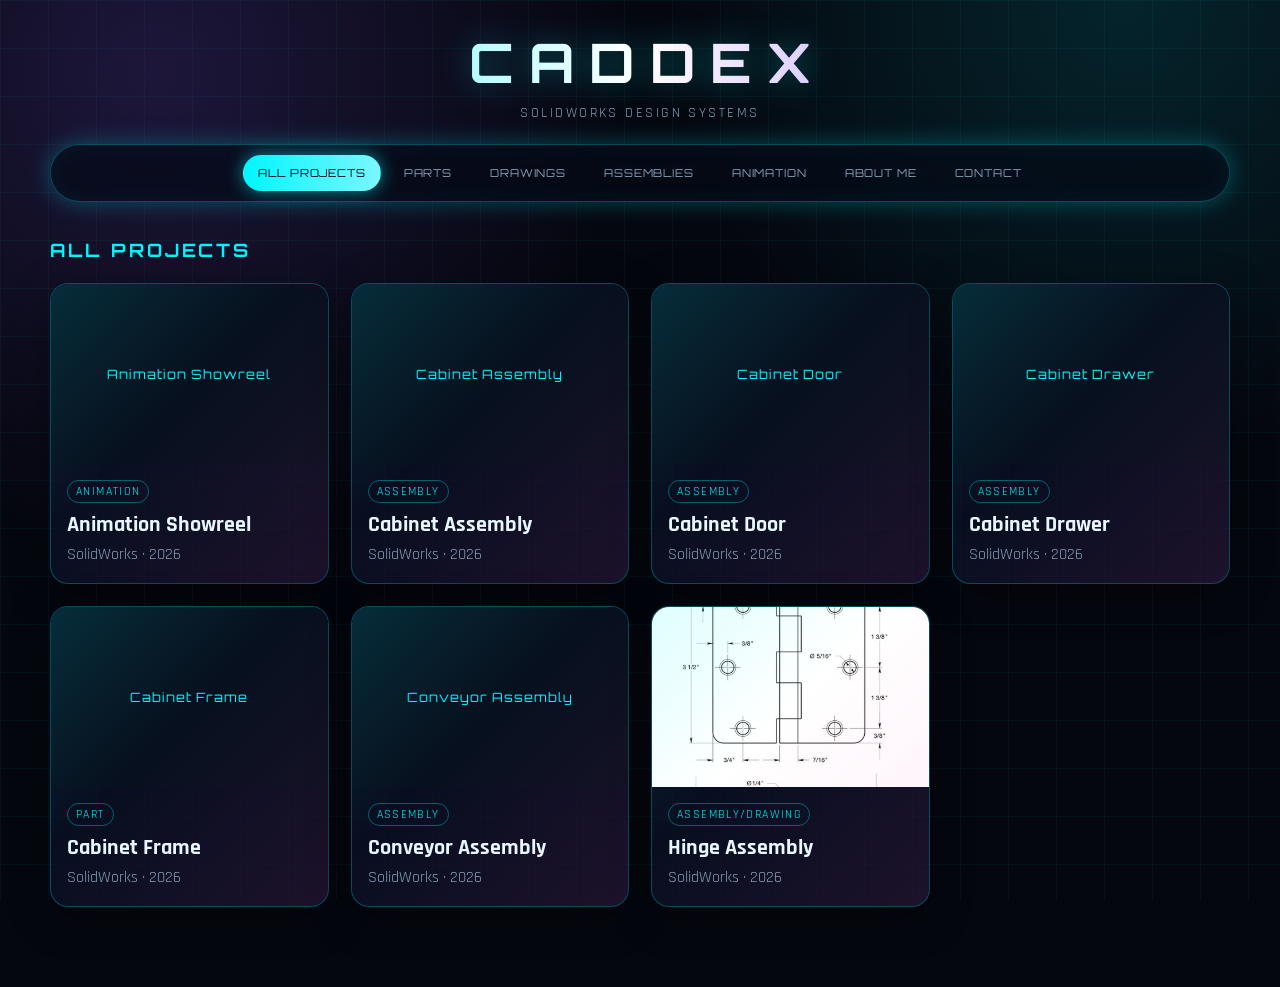
==== index.html @ 5eaff2c0 "Publish CADDex without the old profile photo." ====
<!DOCTYPE html>
<html lang="en">
<head>
    <meta charset="UTF-8">
    <meta name="viewport" content="width=device-width, initial-scale=1">
    <title>CADDex</title>
    <link rel="stylesheet" href="static/style.css?v=6">
</head>
<body data-page="home">
    <div class="site-wrap">
        <header class="brand">
            <h1>CADDEX</h1>
            <p>SolidWorks design systems</p>
        </header>

        <nav class="tabs" id="site-nav"></nav>

        <section id="projects-panel">
            <h2 class="panel-title" id="panel-title">All Projects</h2>
            <div class="content" id="project-grid"></div>
            <section class="showreel-section" id="showreel" hidden></section>
        </section>

        <section id="about-panel" hidden>
            <h2 class="panel-title">About Me</h2>
            <div class="about-grid no-photo">
                <div class="photo-frame" hidden>
                    <img id="about-photo" alt="Profile photo">
                </div>
                <div class="about-copy">
                    <h2 id="about-name"></h2>
                    <p class="role" id="about-role"></p>
                    <p id="about-text"></p>
                </div>
            </div>
        </section>

        <section id="contact-panel" hidden>
            <h2 class="panel-title">Contact</h2>
            <div class="contact-list" id="contact-list"></div>
        </section>
    </div>

    <script src="static/projects-data.js"></script>
    <script src="static/portfolio.js"></script>
</body>
</html>
---- static/style.css ----
@import url('https://fonts.googleapis.com/css2?family=Orbitron:wght@500;700;800&family=Rajdhani:wght@400;500;600;700&display=swap');

:root {
    --bg: #05070f;
    --bg-2: #0b1224;
    --panel: rgba(10, 18, 40, 0.72);
    --line: rgba(0, 240, 255, 0.28);
    --cyan: #00f6ff;
    --violet: #8b5cff;
    --magenta: #ff3cac;
    --text: #e8f6ff;
    --muted: #8aa0b8;
    --glow: 0 0 24px rgba(0, 246, 255, 0.28);
}

* { box-sizing: border-box; }

html, body {
    margin: 0;
    min-height: 100%;
    color: var(--text);
    font-family: 'Rajdhani', sans-serif;
    background: var(--bg);
}

body {
    background-image:
        radial-gradient(circle at 12% 8%, rgba(139, 92, 255, 0.18), transparent 34%),
        radial-gradient(circle at 88% 0%, rgba(0, 246, 255, 0.12), transparent 32%),
        linear-gradient(rgba(0, 246, 255, 0.045) 1px, transparent 1px),
        linear-gradient(90deg, rgba(0, 246, 255, 0.045) 1px, transparent 1px);
    background-size: auto, auto, 48px 48px, 48px 48px;
    background-attachment: fixed;
}

.site-wrap {
    width: min(1180px, calc(100% - 32px));
    margin: 0 auto;
    padding: 28px 0 80px;
}

.brand {
    text-align: center;
    margin-bottom: 22px;
}

.brand h1 {
    font-family: 'Orbitron', sans-serif;
    font-size: clamp(2rem, 5vw, 3.4rem);
    letter-spacing: 0.28em;
    margin: 0;
    text-indent: 0.28em;
    background: linear-gradient(90deg, var(--cyan), #ffffff, var(--violet));
    -webkit-background-clip: text;
    background-clip: text;
    color: transparent;
    text-shadow: none;
    filter: drop-shadow(0 0 16px rgba(0, 246, 255, 0.35));
}

.brand p {
    margin: 8px 0 0;
    color: var(--muted);
    letter-spacing: 0.18em;
    text-transform: uppercase;
    font-size: 0.85rem;
}

.tabs {
    display: flex;
    flex-wrap: wrap;
    justify-content: center;
    gap: 8px;
    padding: 10px;
    border: 1px solid var(--line);
    border-radius: 999px;
    background: rgba(5, 10, 24, 0.7);
    backdrop-filter: blur(16px);
    box-shadow: var(--glow), inset 0 0 24px rgba(0, 246, 255, 0.05);
    margin: 0 auto 36px;
}

.tab {
    font-family: 'Orbitron', sans-serif;
    font-size: 0.68rem;
    letter-spacing: 0.08em;
    text-transform: uppercase;
    text-decoration: none;
    color: var(--muted);
    padding: 10px 14px;
    border-radius: 999px;
    border: 1px solid transparent;
    transition: 0.2s ease;
}

.tab:hover {
    color: var(--cyan);
    border-color: rgba(0, 246, 255, 0.4);
}

.tab.active {
    color: #041018;
    background: linear-gradient(90deg, var(--cyan), #7af7ff);
    box-shadow: 0 0 18px rgba(0, 246, 255, 0.55);
}

.panel-title {
    font-family: 'Orbitron', sans-serif;
    font-size: 1.15rem;
    letter-spacing: 0.16em;
    text-transform: uppercase;
    margin: 0 0 22px;
    color: var(--cyan);
}

.content {
    display: grid;
    grid-template-columns: repeat(auto-fill, minmax(260px, 1fr));
    gap: 22px;
}

.card {
    position: relative;
    border-radius: 18px;
    overflow: hidden;
    background: var(--panel);
    border: 1px solid var(--line);
    box-shadow: 0 10px 40px rgba(0, 0, 0, 0.35);
    transition: transform 0.25s ease, box-shadow 0.25s ease, border-color 0.25s ease;
}

.card::before {
    content: "";
    position: absolute;
    inset: 0;
    pointer-events: none;
    background: linear-gradient(135deg, rgba(0, 246, 255, 0.18), transparent 42%, rgba(255, 60, 172, 0.12));
    opacity: 0.7;
}

.card:hover {
    transform: translateY(-6px);
    border-color: var(--cyan);
    box-shadow: 0 16px 40px rgba(0, 246, 255, 0.16);
}

.card-link {
    display: block;
    color: inherit;
    text-decoration: none;
}

.card img,
.cover-thumb,
.cover-placeholder {
    width: 100%;
    height: 180px;
    object-fit: cover;
    display: block;
    background: #07101e;
}

.cover-thumb { position: relative; }

.cover-thumb img {
    width: 100%;
    height: 180px;
    object-fit: cover;
}

.play-badge {
    position: absolute;
    left: 50%;
    top: 50%;
    transform: translate(-50%, -50%);
    width: 46px;
    height: 46px;
    border-radius: 50%;
    display: flex;
    align-items: center;
    justify-content: center;
    background: rgba(4, 16, 24, 0.8);
    color: var(--cyan);
    border: 1px solid var(--cyan);
    box-shadow: var(--glow);
}

.cover-placeholder {
    display: flex;
    align-items: center;
    justify-content: center;
    text-align: center;
    padding: 16px;
    font-family: 'Orbitron', sans-serif;
    font-size: 0.8rem;
    letter-spacing: 0.08em;
    color: var(--cyan);
}

.card-body { padding: 16px 16px 18px; position: relative; }

.chip {
    display: inline-block;
    margin: 0 0 8px;
    padding: 3px 8px;
    font-size: 0.72rem;
    letter-spacing: 0.12em;
    text-transform: uppercase;
    color: var(--cyan);
    border: 1px solid rgba(0, 246, 255, 0.35);
    border-radius: 999px;
}

.card h2 {
    margin: 0;
    font-size: 1.35rem;
    font-weight: 700;
}

.card-meta {
    margin: 6px 0 0;
    color: var(--muted);
}

.empty-state {
    grid-column: 1 / -1;
    text-align: center;
    color: var(--muted);
    border: 1px dashed var(--line);
    border-radius: 16px;
    padding: 36px 16px;
}

.about-grid {
    display: grid;
    grid-template-columns: 280px 1fr;
    gap: 36px;
    align-items: center;
    padding: 28px;
    border: 1px solid var(--line);
    border-radius: 24px;
    background: var(--panel);
    box-shadow: var(--glow);
}

.photo-frame {
    position: relative;
    width: 240px;
    height: 240px;
    margin: 0 auto;
}

.photo-frame::after {
    content: "";
    position: absolute;
    inset: -8px;
    border-radius: 28px;
    border: 1px solid var(--cyan);
    box-shadow: var(--glow);
    animation: pulse 3s ease-in-out infinite;
}

.photo-frame img {
    width: 100%;
    height: 100%;
    object-fit: cover;
    border-radius: 22px;
    filter: saturate(1.05) contrast(1.05);
}

@keyframes pulse {
    0%, 100% { opacity: 0.55; }
    50% { opacity: 1; }
}

.about-copy h2 {
    font-family: 'Orbitron', sans-serif;
    font-size: 1.8rem;
    margin: 0 0 6px;
}

.about-copy .role {
    color: var(--cyan);
    letter-spacing: 0.16em;
    text-transform: uppercase;
    margin: 0 0 16px;
}

.about-copy p {
    font-size: 1.15rem;
    line-height: 1.7;
    color: #d5e7f5;
    margin: 0;
}

.about-grid.no-photo {
    grid-template-columns: 1fr;
}

.contact-list {
    display: grid;
    gap: 16px;
    max-width: 640px;
}

.contact-card {
    display: flex;
    flex-direction: column;
    gap: 4px;
    text-decoration: none;
    color: var(--text);
    padding: 20px 22px;
    border-radius: 16px;
    border: 1px solid var(--line);
    background: var(--panel);
    transition: 0.2s ease;
}

.contact-card span {
    color: var(--cyan);
    font-family: 'Orbitron', sans-serif;
    font-size: 0.68rem;
    letter-spacing: 0.14em;
    text-transform: uppercase;
}

.contact-card:hover {
    border-color: var(--cyan);
    box-shadow: var(--glow);
}

.card-details {
    max-width: 560px;
    margin: 0 auto 32px;
    padding: 22px;
    border-radius: 22px;
    border: 1px solid var(--line);
    background: var(--panel);
    box-shadow: var(--glow);
}

#project-cover,
.card-details img,
.card-details .cover-thumb,
.card-details .cover-placeholder {
    width: 100%;
    border-radius: 14px;
}

.card-details .cover-thumb img,
.card-details img {
    height: 280px;
    object-fit: cover;
    display: block;
}

.card-details h1 {
    font-family: 'Orbitron', sans-serif;
    font-size: 1.4rem;
    margin: 16px 0 12px;
}

.card-details p {
    margin: 6px 0;
    color: #d5e7f5;
}

.back-button {
    display: inline-block;
    margin-top: 16px;
    text-decoration: none;
    color: #041018;
    background: linear-gradient(90deg, var(--cyan), #7af7ff);
    padding: 10px 16px;
    border-radius: 999px;
    font-family: 'Orbitron', sans-serif;
    font-size: 0.68rem;
    letter-spacing: 0.08em;
    text-transform: uppercase;
}

.media-section {
    margin: 28px auto;
    max-width: 980px;
    padding: 22px;
    border-radius: 22px;
    border: 1px solid var(--line);
    background: var(--panel);
}

.media-section h2 {
    font-family: 'Orbitron', sans-serif;
    margin: 0 0 8px;
    color: var(--cyan);
}

.media-help { color: var(--muted); margin-top: 0; }

.gallery-grid {
    display: grid;
    grid-template-columns: repeat(auto-fit, minmax(240px, 1fr));
    gap: 16px;
}

.gallery-item {
    padding: 10px;
    border: 1px solid var(--line);
    border-radius: 14px;
    background: rgba(5, 10, 24, 0.55);
    text-align: center;
}

.gallery-item img {
    width: 100%;
    max-height: 240px;
    object-fit: contain;
    background: #07101e;
    border-radius: 8px;
    cursor: zoom-in;
}

.drawing-frame {
    background: #fff;
    padding: 8px;
    border-radius: 8px;
}

.drawing-frame img { background: #fff; max-height: 420px; }

.youtube-wrap {
    position: relative;
    width: 100%;
    padding-bottom: 56.25%;
    height: 0;
    overflow: hidden;
    border-radius: 10px;
    border: 1px solid var(--line);
    background: #07101e;
}

.youtube-wrap iframe {
    position: absolute;
    inset: 0;
    width: 100%;
    height: 100%;
    border: 0;
}

.showreel-section {
    margin-top: 36px;
    padding: 24px;
    border-radius: 22px;
    border: 1px solid var(--line);
    background: var(--panel);
}

.showreel-section h2 {
    font-family: 'Orbitron', sans-serif;
    color: var(--cyan);
    margin: 0 0 8px;
}

.pdf-link {
    display: inline-block;
    margin-top: 10px;
    color: var(--cyan);
}

.lightbox {
    display: none;
    position: fixed;
    inset: 0;
    z-index: 50;
    background: rgba(2, 6, 16, 0.88);
    align-items: center;
    justify-content: center;
    padding: 24px;
}

.lightbox.open { display: flex; }

.lightbox img {
    max-width: 92vw;
    max-height: 90vh;
    object-fit: contain;
    border: 1px solid var(--cyan);
    box-shadow: var(--glow);
}

.lightbox-close {
    position: absolute;
    top: 16px;
    right: 24px;
    color: var(--cyan);
    font-size: 2rem;
    cursor: pointer;
}

@media (max-width: 800px) {
    .tabs { border-radius: 20px; }
    .about-grid { grid-template-columns: 1fr; text-align: center; }
}
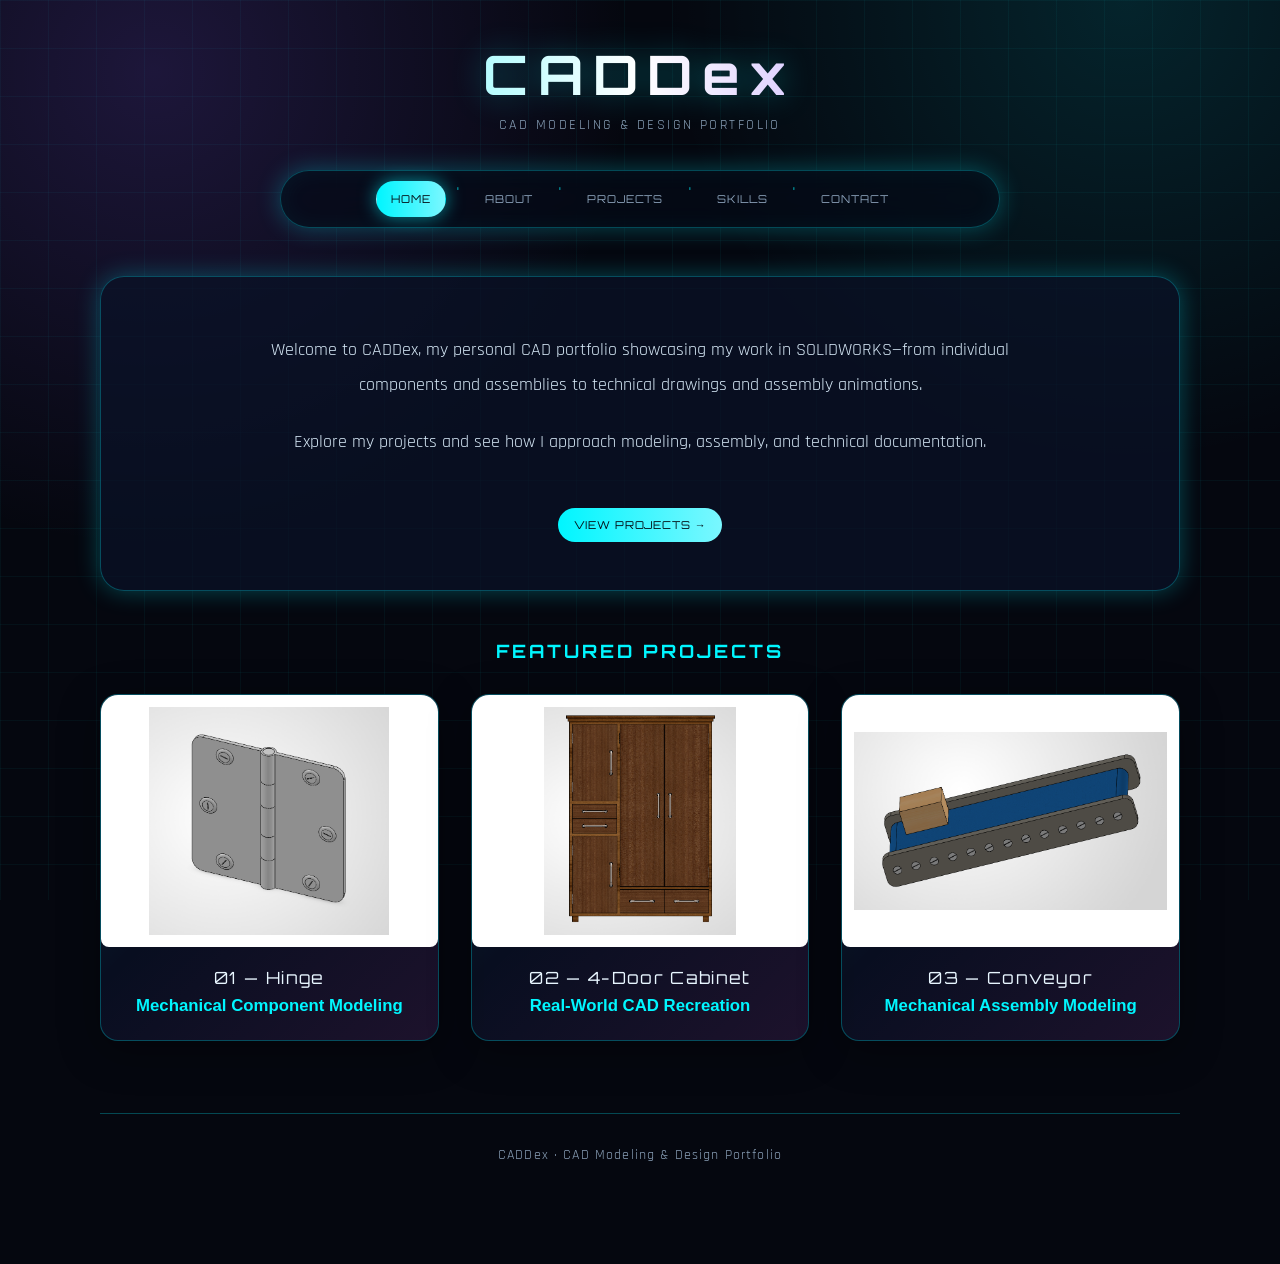
==== commit 602b6e59: "Publish the current CADDex site for a private GitHub repository. Co-authored-by: Cursor <cursoragent" ====
--- a/index.html
+++ b/index.html
@@ -4,44 +4,96 @@
     <meta charset="UTF-8">
     <meta name="viewport" content="width=device-width, initial-scale=1">
     <title>CADDex</title>
-    <link rel="stylesheet" href="static/style.css?v=6">
+    <link rel="stylesheet" href="static/style.css?v=47">
 </head>
 <body data-page="home">
     <div class="site-wrap">
         <header class="brand">
-            <h1>CADDEX</h1>
-            <p>SolidWorks design systems</p>
+            <h1>CADDex</h1>
+            <p>CAD Modeling &amp; Design Portfolio</p>
         </header>
 
         <nav class="tabs" id="site-nav"></nav>
 
-        <section id="projects-panel">
-            <h2 class="panel-title" id="panel-title">All Projects</h2>
-            <div class="content" id="project-grid"></div>
-            <section class="showreel-section" id="showreel" hidden></section>
+        <section id="home-panel">
+            <div class="hero">
+                <div class="hero-copy" id="home-intro"></div>
+                <a class="back-button" href="index.html?tab=projects">View Projects →</a>
+            </div>
+
+            <h2 class="panel-title">Featured Projects</h2>
+            <div class="content" id="featured-grid"></div>
         </section>
 
         <section id="about-panel" hidden>
-            <h2 class="panel-title">About Me</h2>
-            <div class="about-grid no-photo">
-                <div class="photo-frame" hidden>
-                    <img id="about-photo" alt="Profile photo">
+            <article class="story-block">
+                <h2>About Me</h2>
+                <div class="about-photo-wrap" id="about-photo-wrap" hidden>
+                    <div class="photo-frame">
+                        <img id="about-photo" alt="Profile photo">
+                    </div>
                 </div>
-                <div class="about-copy">
-                    <h2 id="about-name"></h2>
-                    <p class="role" id="about-role"></p>
-                    <p id="about-text"></p>
+                <p class="greeting" id="about-greeting"></p>
+                <p class="role" id="about-role"></p>
+                <div id="about-me"></div>
+            </article>
+            <article class="story-block">
+                <h2>Why CAD?</h2>
+                <div id="about-why"></div>
+                <p class="list-label" id="about-focus-label"></p>
+                <ul class="focus-list" id="about-focus"></ul>
+            </article>
+            <article class="story-block">
+                <p class="section-kicker" id="about-objects-kicker"></p>
+                <h2 id="about-objects-title">Turning a Real Object into a CAD Model</h2>
+                <div id="about-objects"></div>
+                <h3 class="subhead" id="about-approach-title">Project Approach</h3>
+                <ol class="approach-flow" id="about-approach"></ol>
+            </article>
+            <article class="story-block">
+                <h2 id="about-working-title">What I'm Working Toward</h2>
+                <div id="about-working"></div>
+            </article>
+            <article class="story-block about-cta">
+                <h2 id="about-cta-title">Interested in my work?</h2>
+                <div class="about-cta-actions">
+                    <a class="back-button" href="index.html?tab=projects" id="about-cta-projects">View My Projects</a>
+                    <a class="back-button back-button-ghost" href="index.html?tab=contact" id="about-cta-contact">Get In Touch</a>
                 </div>
+            </article>
+        </section>
+
+        <section id="projects-panel" hidden>
+            <h2 class="panel-title">Projects</h2>
+            <div class="content" id="project-grid"></div>
+        </section>
+
+        <section id="skills-panel" hidden>
+            <h2 class="panel-title">Skills</h2>
+            <div id="skills-groups"></div>
+        </section>
+
+        <section id="contact-panel" hidden>
+            <h2 class="panel-title" id="contact-heading">Let's Connect</h2>
+            <div class="intro" id="contact-intro"></div>
+
+            <div id="contact-form-wrap">
+                <h3 class="panel-title">Contact Form</h3>
+                <form class="contact-form" id="contact-form">
+                    <label>Name<input id="contact-name" type="text" name="name" required></label>
+                    <label>Email<input id="contact-email" type="email" name="email" required></label>
+                    <label>Message<textarea id="contact-message" name="message" rows="5" required></textarea></label>
+                    <input type="text" name="_gotcha" id="contact-gotcha" class="hp-field" tabindex="-1" autocomplete="off">
+                    <p class="form-note" id="contact-form-note"></p>
+                    <button type="submit" class="back-button">Send Message</button>
+                </form>
             </div>
         </section>
 
-        <section id="contact-panel" hidden>
-            <h2 class="panel-title">Contact</h2>
-            <div class="contact-list" id="contact-list"></div>
-        </section>
+        <footer class="site-footer" id="site-footer"></footer>
     </div>
 
-    <script src="static/projects-data.js"></script>
-    <script src="static/portfolio.js"></script>
+    <script src="static/projects-data.js?v=47"></script>
+    <script src="static/portfolio.js?v=47"></script>
 </body>
 </html>
--- a/static/style.css
+++ b/static/style.css
@@ -15,6 +15,10 @@
 
 * { box-sizing: border-box; }
 
+[hidden] {
+    display: none !important;
+}
+
 html, body {
     margin: 0;
     min-height: 100%;
@@ -34,22 +38,47 @@
 }
 
 .site-wrap {
-    width: min(1180px, calc(100% - 32px));
+    width: min(1080px, calc(100% - 40px));
     margin: 0 auto;
-    padding: 28px 0 80px;
+    padding: 40px 0 96px;
+}
+
+#home-panel:not([hidden]),
+#about-panel:not([hidden]),
+#projects-panel:not([hidden]),
+#skills-panel:not([hidden]),
+#contact-panel:not([hidden]) {
+    display: flex;
+    flex-direction: column;
+    align-items: center;
+}
+
+#home-panel[hidden],
+#about-panel[hidden],
+#projects-panel[hidden],
+#skills-panel[hidden],
+#contact-panel[hidden] {
+    display: none;
+}
+
+#home-panel > *,
+#about-panel > *,
+#projects-panel > *,
+#skills-panel > *,
+#contact-panel > * {
+    width: 100%;
 }
 
 .brand {
     text-align: center;
-    margin-bottom: 22px;
+    margin-bottom: 36px;
 }
 
 .brand h1 {
     font-family: 'Orbitron', sans-serif;
     font-size: clamp(2rem, 5vw, 3.4rem);
-    letter-spacing: 0.28em;
+    letter-spacing: 0.18em;
     margin: 0;
-    text-indent: 0.28em;
     background: linear-gradient(90deg, var(--cyan), #ffffff, var(--violet));
     -webkit-background-clip: text;
     background-clip: text;
@@ -77,7 +106,8 @@
     background: rgba(5, 10, 24, 0.7);
     backdrop-filter: blur(16px);
     box-shadow: var(--glow), inset 0 0 24px rgba(0, 246, 255, 0.05);
-    margin: 0 auto 36px;
+    margin: 0 auto 48px;
+    max-width: 720px;
 }
 
 .tab {
@@ -104,19 +134,116 @@
     box-shadow: 0 0 18px rgba(0, 246, 255, 0.55);
 }
 
+.nav-dot {
+    color: var(--cyan);
+    font-size: 1.1rem;
+    line-height: 1;
+    padding: 0 2px;
+    opacity: 0.7;
+}
+
+.hero {
+    text-align: center;
+    padding: 56px 48px 48px;
+    border: 1px solid var(--line);
+    border-radius: 24px;
+    background: var(--panel);
+    box-shadow: var(--glow);
+}
+
+.hero-kicker {
+    font-family: 'Orbitron', sans-serif;
+    font-size: 0.72rem;
+    letter-spacing: 0.22em;
+    text-transform: uppercase;
+    color: var(--cyan);
+    margin: 0 0 12px;
+}
+
+.hero h2 {
+    font-family: 'Orbitron', sans-serif;
+    font-size: clamp(1.6rem, 4vw, 2.4rem);
+    margin: 0 0 8px;
+}
+
+.hero-copy {
+    max-width: 760px;
+    margin: 0 auto 32px;
+    color: #d5e7f5;
+    font-size: 1.15rem;
+    line-height: 1.9;
+    text-align: center;
+}
+
+.hero-copy p {
+    margin: 0 0 22px;
+    text-align: center;
+}
+
+.hero-copy p:last-child {
+    margin-bottom: 0;
+}
+
+.project-filters {
+    display: flex;
+    flex-wrap: wrap;
+    justify-content: center;
+    gap: 12px;
+    margin: 0 auto 36px;
+}
+
+.filter-chip {
+    text-decoration: none;
+    color: var(--muted);
+    border: 1px solid var(--line);
+    border-radius: 999px;
+    padding: 7px 14px;
+    font-family: 'Orbitron', sans-serif;
+    font-size: 0.62rem;
+    letter-spacing: 0.08em;
+    text-transform: uppercase;
+}
+
+.filter-chip:hover,
+.filter-chip.active {
+    color: #041018;
+    background: linear-gradient(90deg, var(--cyan), #7af7ff);
+    border-color: transparent;
+}
+
+.skills-grid {
+    display: grid;
+    grid-template-columns: repeat(auto-fill, minmax(220px, 1fr));
+    gap: 14px;
+}
+
+.skill-card {
+    padding: 22px 18px;
+    border: 1px solid var(--line);
+    border-radius: 16px;
+    background: var(--panel);
+    font-family: 'Orbitron', sans-serif;
+    font-size: 0.78rem;
+    letter-spacing: 0.08em;
+    text-transform: uppercase;
+    text-align: center;
+}
+
 .panel-title {
     font-family: 'Orbitron', sans-serif;
     font-size: 1.15rem;
     letter-spacing: 0.16em;
     text-transform: uppercase;
-    margin: 0 0 22px;
-    color: var(--cyan);
+    margin: 48px 0 32px;
+    color: var(--cyan);
+    text-align: center;
 }
 
 .content {
     display: grid;
     grid-template-columns: repeat(auto-fill, minmax(260px, 1fr));
-    gap: 22px;
+    gap: 32px;
+    justify-content: center;
 }
 
 .card {
@@ -150,23 +277,42 @@
     text-decoration: none;
 }
 
-.card img,
-.cover-thumb,
-.cover-placeholder {
+.card-media,
+.media-frame {
+    position: relative;
+    display: block;
     width: 100%;
-    height: 180px;
-    object-fit: cover;
+    aspect-ratio: 4 / 3;
+    height: auto;
+    min-width: 0;
+    overflow: hidden;
+    background: #fff;
+    border-radius: 8px;
+}
+
+.card-media img,
+.media-frame img,
+.part-frame img,
+.part-pick img,
+.drawing-preview img {
+    position: absolute;
+    top: 0;
+    left: 0;
+    width: 100%;
+    height: 100%;
+    margin: 0;
+    padding: 12px;
+    box-sizing: border-box;
+    object-fit: contain;
+    object-position: center center;
     display: block;
-    background: #07101e;
+}
+
+.media-frame img {
+    cursor: zoom-in;
 }
 
 .cover-thumb { position: relative; }
-
-.cover-thumb img {
-    width: 100%;
-    height: 180px;
-    object-fit: cover;
-}
 
 .play-badge {
     position: absolute;
@@ -183,6 +329,7 @@
     color: var(--cyan);
     border: 1px solid var(--cyan);
     box-shadow: var(--glow);
+    z-index: 1;
 }
 
 .cover-placeholder {
@@ -195,9 +342,10 @@
     font-size: 0.8rem;
     letter-spacing: 0.08em;
     color: var(--cyan);
-}
-
-.card-body { padding: 16px 16px 18px; position: relative; }
+    background: #07101e;
+}
+
+.card-body { padding: 20px 20px 24px; position: relative; text-align: center; }
 
 .chip {
     display: inline-block;
@@ -213,8 +361,9 @@
 
 .card h2 {
     margin: 0;
-    font-size: 1.35rem;
-    font-weight: 700;
+    font-size: 1.05rem;
+    font-weight: 600;
+    color: var(--cyan);
 }
 
 .card-meta {
@@ -245,8 +394,8 @@
 
 .photo-frame {
     position: relative;
-    width: 240px;
-    height: 240px;
+    width: 200px;
+    height: 200px;
     margin: 0 auto;
 }
 
@@ -274,16 +423,28 @@
 }
 
 .about-copy h2 {
-    font-family: 'Orbitron', sans-serif;
-    font-size: 1.8rem;
+    font-family: 'Rajdhani', sans-serif;
+    font-size: clamp(1.6rem, 3vw, 2.1rem);
     margin: 0 0 6px;
 }
 
-.about-copy .role {
-    color: var(--cyan);
-    letter-spacing: 0.16em;
-    text-transform: uppercase;
-    margin: 0 0 16px;
+.story-block .about-name {
+    font-size: 1.2rem;
+    margin: 0 0 6px;
+    text-align: center;
+    color: var(--cyan);
+}
+
+.story-block .greeting {
+    font-size: 1.45rem;
+    margin: 0 0 8px;
+    text-align: center;
+}
+
+.story-block .role {
+    color: var(--cyan);
+    margin: 0 0 24px;
+    text-align: center;
 }
 
 .about-copy p {
@@ -297,61 +458,22 @@
     grid-template-columns: 1fr;
 }
 
-.contact-list {
-    display: grid;
-    gap: 16px;
-    max-width: 640px;
-}
-
-.contact-card {
-    display: flex;
-    flex-direction: column;
-    gap: 4px;
-    text-decoration: none;
-    color: var(--text);
-    padding: 20px 22px;
-    border-radius: 16px;
-    border: 1px solid var(--line);
-    background: var(--panel);
-    transition: 0.2s ease;
-}
-
-.contact-card span {
-    color: var(--cyan);
-    font-family: 'Orbitron', sans-serif;
-    font-size: 0.68rem;
-    letter-spacing: 0.14em;
-    text-transform: uppercase;
-}
-
-.contact-card:hover {
-    border-color: var(--cyan);
-    box-shadow: var(--glow);
-}
-
 .card-details {
-    max-width: 560px;
-    margin: 0 auto 32px;
-    padding: 22px;
+    max-width: 760px;
+    margin: 0 auto 48px;
+    padding: 32px;
     border-radius: 22px;
     border: 1px solid var(--line);
     background: var(--panel);
     box-shadow: var(--glow);
+    text-align: center;
 }
 
 #project-cover,
-.card-details img,
-.card-details .cover-thumb,
-.card-details .cover-placeholder {
+.card-details .card-media {
     width: 100%;
+    height: auto;
     border-radius: 14px;
-}
-
-.card-details .cover-thumb img,
-.card-details img {
-    height: 280px;
-    object-fit: cover;
-    display: block;
 }
 
 .card-details h1 {
@@ -379,30 +501,113 @@
     text-transform: uppercase;
 }
 
+.back-button-ghost {
+    color: var(--cyan);
+    background: transparent;
+    border: 1px solid var(--cyan);
+}
+
+.about-cta-actions {
+    display: flex;
+    flex-wrap: wrap;
+    justify-content: center;
+    gap: 12px;
+}
+
+.story-block h2 + .subhead {
+    margin-top: 0;
+}
+
 .media-section {
-    margin: 28px auto;
+    margin: 40px auto;
     max-width: 980px;
-    padding: 22px;
+    padding: 32px 36px;
     border-radius: 22px;
     border: 1px solid var(--line);
     background: var(--panel);
+    text-align: center;
 }
 
 .media-section h2 {
     font-family: 'Orbitron', sans-serif;
-    margin: 0 0 8px;
-    color: var(--cyan);
-}
-
-.media-help { color: var(--muted); margin-top: 0; }
+    margin: 0 0 18px;
+    color: var(--cyan);
+    text-align: center;
+}
+
+.media-help { color: var(--muted); margin: 0 auto 28px; max-width: 720px; text-align: center; }
+
+.media-help p {
+    margin: 0 0 16px;
+    text-align: center;
+}
+
+.media-help p:last-child {
+    margin-bottom: 0;
+}
+
+.gallery-group {
+    margin-top: 22px;
+}
+
+.gallery-group:first-child {
+    margin-top: 12px;
+}
+
+.gallery-group h3 {
+    font-family: 'Orbitron', sans-serif;
+    font-size: 0.78rem;
+    letter-spacing: 0.12em;
+    text-transform: uppercase;
+    color: var(--cyan);
+    margin: 0 0 12px;
+}
 
 .gallery-grid {
     display: grid;
-    grid-template-columns: repeat(auto-fit, minmax(240px, 1fr));
+    grid-template-columns: repeat(3, minmax(0, 1fr));
+    gap: 24px;
+}
+
+.parts-grid {
+    display: flex;
+    flex-wrap: wrap;
+    justify-content: center;
     gap: 16px;
 }
 
+.parts-grid > * {
+    flex: 0 0 168px;
+    width: 168px;
+}
+
+button.gallery-item {
+    font: inherit;
+    color: inherit;
+    cursor: pointer;
+    width: 100%;
+}
+
+.gallery-item p {
+    margin: 10px 0 0;
+    color: var(--muted);
+    min-height: 2.6em;
+    display: flex;
+    align-items: center;
+    justify-content: center;
+}
+
+.gallery-item .count-meta {
+    margin-top: 2px;
+    min-height: 0;
+    font-size: 0.85rem;
+    display: block;
+}
+
 .gallery-item {
+    display: flex;
+    flex-direction: column;
+    min-width: 0;
     padding: 10px;
     border: 1px solid var(--line);
     border-radius: 14px;
@@ -410,22 +615,32 @@
     text-align: center;
 }
 
-.gallery-item img {
+.gallery-item .media-frame {
+    flex: 0 0 auto;
     width: 100%;
-    max-height: 240px;
-    object-fit: contain;
+}
+
+.media-frame {
+    width: 100%;
+}
+
+.media-frame-drawing {
+    background: #fff;
+}
+
+.media-frame-video {
     background: #07101e;
+}
+
+.media-frame-video .youtube-wrap {
+    position: absolute;
+    inset: 0;
+    width: 100%;
+    height: 100%;
+    padding-bottom: 0;
+    border: 0;
     border-radius: 8px;
-    cursor: zoom-in;
-}
-
-.drawing-frame {
-    background: #fff;
-    padding: 8px;
-    border-radius: 8px;
-}
-
-.drawing-frame img { background: #fff; max-height: 420px; }
+}
 
 .youtube-wrap {
     position: relative;
@@ -444,26 +659,6 @@
     width: 100%;
     height: 100%;
     border: 0;
-}
-
-.showreel-section {
-    margin-top: 36px;
-    padding: 24px;
-    border-radius: 22px;
-    border: 1px solid var(--line);
-    background: var(--panel);
-}
-
-.showreel-section h2 {
-    font-family: 'Orbitron', sans-serif;
-    color: var(--cyan);
-    margin: 0 0 8px;
-}
-
-.pdf-link {
-    display: inline-block;
-    margin-top: 10px;
-    color: var(--cyan);
 }
 
 .lightbox {
@@ -475,16 +670,27 @@
     align-items: center;
     justify-content: center;
     padding: 24px;
+    gap: 12px;
 }
 
 .lightbox.open { display: flex; }
 
+.lightbox-stage {
+    max-width: 86vw;
+    text-align: center;
+}
+
 .lightbox img {
-    max-width: 92vw;
-    max-height: 90vh;
+    max-width: 86vw;
+    max-height: 78vh;
     object-fit: contain;
     border: 1px solid var(--cyan);
     box-shadow: var(--glow);
+}
+
+.lightbox-stage p {
+    margin: 10px 0 0;
+    color: var(--cyan);
 }
 
 .lightbox-close {
@@ -494,9 +700,635 @@
     color: var(--cyan);
     font-size: 2rem;
     cursor: pointer;
+    background: transparent;
+    border: 0;
+}
+
+.lightbox-nav {
+    width: 48px;
+    height: 48px;
+    border-radius: 50%;
+    border: 1px solid var(--cyan);
+    background: rgba(4, 16, 24, 0.8);
+    color: var(--cyan);
+    font-size: 1.8rem;
+    cursor: pointer;
+    flex-shrink: 0;
+}
+
+.lightbox-nav:hover {
+    background: var(--cyan);
+    color: #041018;
+}
+
+.part-viewer {
+    margin-top: 12px;
+}
+
+.part-viewer .parts-grid {
+    margin-bottom: 20px;
+}
+
+.part-pick {
+    height: 100%;
+}
+
+.part-pick .media-frame {
+    pointer-events: none;
+}
+
+.part-pick .media-frame img {
+    cursor: default;
+}
+
+.part-pick p {
+    min-height: 2.6em;
+    display: flex;
+    align-items: center;
+    justify-content: center;
+}
+
+.part-pick.active,
+.part-pick:hover {
+    border-color: var(--cyan);
+    box-shadow: var(--glow);
+}
+
+.part-pick.active p,
+.part-pick:hover p {
+    color: var(--cyan);
+}
+
+.part-showcase {
+    display: grid;
+    grid-template-columns: auto minmax(0, 1fr) auto;
+    gap: 12px;
+    align-items: center;
+}
+
+.part-viewer.single-slide .part-showcase {
+    grid-template-columns: minmax(0, 1fr);
+}
+
+.part-viewer.single-slide .part-frame {
+    max-width: 720px;
+    margin: 0 auto;
+    width: 100%;
+}
+
+.part-frame {
+    min-width: 0;
+}
+
+
+.part-nav {
+    width: 48px;
+    height: 48px;
+    border-radius: 50%;
+    border: 1px solid var(--cyan);
+    background: rgba(4, 16, 24, 0.8);
+    color: var(--cyan);
+    font-size: 1.8rem;
+    cursor: pointer;
+}
+
+.part-nav:hover:not(:disabled) {
+    background: var(--cyan);
+    color: #041018;
+}
+
+.part-nav:disabled {
+    opacity: 0.35;
+    cursor: default;
+}
+
+.video-viewer {
+    margin-top: 12px;
+}
+
+.video-showcase {
+    display: grid;
+    grid-template-columns: auto minmax(0, 1fr) auto;
+    gap: 12px;
+    align-items: center;
+}
+
+.video-stage {
+    aspect-ratio: 16 / 9;
+    background: #07101e;
+}
+
+.video-stage .youtube-wrap {
+    position: absolute;
+    inset: 0;
+    padding-bottom: 0;
+    height: 100%;
+    border: 0;
+}
+
+.video-picks {
+    margin-top: 20px;
+}
+
+.video-pick .media-frame {
+    background: #fff;
+}
+
+.video-pick .media-frame img {
+    padding: 12px;
+    object-fit: contain;
+    object-position: center center;
+    cursor: pointer;
+}
+
+.video-pick.active,
+.video-pick:hover {
+    border-color: var(--cyan);
+    box-shadow: var(--glow);
+}
+
+.video-pick.active p,
+.video-pick:hover p {
+    color: var(--cyan);
+}
+
+.part-kind {
+    margin: 14px 0 0;
+    font-family: 'Orbitron', sans-serif;
+    font-size: 0.68rem;
+    letter-spacing: 0.14em;
+    text-transform: uppercase;
+    color: var(--cyan);
+    text-align: center;
+}
+
+.part-caption,
+.part-counter {
+    text-align: center;
+    color: #d5e7f5;
+    margin: 4px 0 0;
+}
+
+.part-counter {
+    color: var(--muted);
+}
+
+.card-summary {
+    margin: 12px auto 0;
+    color: #c5d8e8;
+    font-size: 0.95rem;
+    line-height: 1.6;
+    text-align: justify;
+    text-justify: inter-word;
+}
+
+.preview-block {
+    margin-top: 36px;
+    padding: 24px;
+    border: 1px solid var(--line);
+    border-radius: 22px;
+    background: var(--panel);
+}
+
+.preview-block p {
+    font-size: 1.1rem;
+    line-height: 1.7;
+    color: #d5e7f5;
+}
+
+.text-link {
+    color: var(--cyan);
+    text-decoration: none;
+    font-family: 'Orbitron', sans-serif;
+    font-size: 0.68rem;
+    letter-spacing: 0.1em;
+    text-transform: uppercase;
+}
+
+.about-photo-wrap {
+    display: flex;
+    justify-content: center;
+    margin: 0 0 24px;
+}
+
+.story-block {
+    margin: 0 auto 32px;
+    padding: 36px 44px;
+    border: 1px solid var(--line);
+    border-radius: 18px;
+    background: var(--panel);
+    max-width: 820px;
+}
+
+.story-block h2 {
+    font-family: 'Orbitron', sans-serif;
+    font-size: 0.95rem;
+    letter-spacing: 0.12em;
+    text-transform: uppercase;
+    color: var(--cyan);
+    margin: 0 0 22px;
+    text-align: center;
+}
+
+.story-block p {
+    margin: 0 0 20px;
+    font-size: 1.12rem;
+    line-height: 1.9;
+    color: #d5e7f5;
+    text-align: justify;
+    text-justify: inter-word;
+}
+
+.story-block p:last-child {
+    margin-bottom: 0;
+}
+
+.story-block .list-label {
+    margin: 24px 0 12px;
+    color: var(--cyan);
+    text-align: left;
+}
+
+.story-block .section-kicker {
+    font-family: 'Orbitron', sans-serif;
+    font-size: 0.68rem;
+    letter-spacing: 0.16em;
+    text-transform: uppercase;
+    color: var(--cyan);
+    margin: 0 0 12px;
+    text-align: center;
+}
+
+.story-block .subhead {
+    font-family: 'Orbitron', sans-serif;
+    font-size: 0.78rem;
+    letter-spacing: 0.12em;
+    text-transform: uppercase;
+    color: var(--cyan);
+    margin: 32px 0 20px;
+    text-align: center;
+}
+
+.focus-list {
+    margin: 0;
+    padding-left: 1.25em;
+    list-style-position: outside;
+    color: #d5e7f5;
+    font-size: 1.08rem;
+    line-height: 2;
+    text-align: left;
+}
+
+.reference-list {
+    margin: 0 auto;
+    padding-left: 0;
+    list-style-position: inside;
+    color: #d5e7f5;
+    font-size: 1.08rem;
+    line-height: 2;
+    text-align: center;
+}
+
+.approach-flow {
+    list-style: none;
+    margin: 0;
+    padding: 0;
+    display: flex;
+    flex-direction: column;
+    align-items: center;
+}
+
+.approach-flow li {
+    width: min(100%, 320px);
+    text-align: center;
+    padding: 12px 16px;
+    border: 1px solid var(--line);
+    border-radius: 12px;
+    background: rgba(5, 10, 24, 0.55);
+    color: #d5e7f5;
+    font-size: 1.05rem;
+}
+
+.approach-flow li:not(:last-child) {
+    margin-bottom: 14px;
+}
+
+.approach-flow li:not(:last-child)::after {
+    content: "↓";
+    display: block;
+    margin-top: 10px;
+    margin-bottom: -4px;
+    color: var(--cyan);
+    font-size: 1.1rem;
+}
+
+.timeline {
+    position: relative;
+    margin: 16px auto 0;
+    padding-left: 28px;
+    max-width: 680px;
+    text-align: left;
+    border-left: 2px solid rgba(0, 246, 255, 0.35);
+}
+
+.timeline-item {
+    position: relative;
+    padding: 0 0 36px 16px;
+}
+
+.timeline-item:last-child {
+    padding-bottom: 0;
+}
+
+.timeline-item::before {
+    content: "";
+    position: absolute;
+    left: -29px;
+    top: 8px;
+    width: 12px;
+    height: 12px;
+    border-radius: 50%;
+    background: var(--cyan);
+    box-shadow: 0 0 12px rgba(0, 246, 255, 0.7);
+}
+
+.timeline-period {
+    font-family: 'Orbitron', sans-serif;
+    font-size: 0.68rem;
+    letter-spacing: 0.12em;
+    text-transform: uppercase;
+    color: var(--cyan);
+    margin: 0 0 6px;
+}
+
+.timeline-item h3 {
+    margin: 0 0 4px;
+    font-size: 1.2rem;
+}
+
+.timeline-org {
+    margin: 0 0 12px;
+    color: var(--muted);
+}
+
+.timeline-item p {
+    text-align: justify;
+    text-justify: inter-word;
+}
+
+.skill-subgroup {
+    margin: 20px 0 28px;
+}
+
+.skill-subgroup h4 {
+    margin: 0 0 6px;
+    font-size: 1.05rem;
+    color: #d5e7f5;
+    text-align: left;
+}
+
+.skill-subgroup:last-child {
+    margin-bottom: 0;
+}
+
+.skill-chips {
+    display: flex;
+    flex-wrap: wrap;
+    justify-content: center;
+    gap: 8px;
+}
+
+.skill-chip {
+    border: 1px solid var(--line);
+    border-radius: 999px;
+    padding: 6px 12px;
+    color: var(--cyan);
+    font-size: 0.95rem;
+}
+
+.project-index,
+.project-number {
+    font-family: 'Orbitron', sans-serif;
+    letter-spacing: 0.08em;
+    margin: 0 0 8px;
+}
+
+.project-index {
+    font-size: 1.05rem;
+    color: var(--text);
+}
+
+.project-number {
+    margin-top: 16px;
+    font-size: 0.72rem;
+    text-transform: uppercase;
+    color: var(--cyan);
+}
+
+.project-meta {
+    color: var(--muted);
+}
+
+.project-lede {
+    margin: 16px auto 0;
+    max-width: 640px;
+    text-align: justify;
+    text-justify: inter-word;
+}
+
+.project-lede p {
+    margin: 0 0 18px;
+    color: #d5e7f5;
+    line-height: 1.9;
+    text-align: justify;
+    text-justify: inter-word;
+}
+
+.project-lede p:last-child {
+    margin-bottom: 0;
+}
+
+.intro p {
+    margin: 0 0 20px;
+    text-align: justify;
+    text-justify: inter-word;
+}
+
+.intro p:last-child {
+    margin-bottom: 32px;
+}
+
+.skill-group {
+    margin: 0 auto 32px;
+    padding: 32px 40px;
+    border: 1px solid var(--line);
+    border-radius: 18px;
+    background: var(--panel);
+    max-width: 820px;
+    text-align: left;
+}
+
+.skill-group h3 {
+    font-family: 'Orbitron', sans-serif;
+    font-size: 0.85rem;
+    letter-spacing: 0.12em;
+    text-transform: uppercase;
+    color: var(--cyan);
+    margin: 0 0 20px;
+    text-align: left;
+}
+
+.skill-group ul {
+    margin: 0;
+    padding-left: 1.25em;
+    list-style-position: outside;
+    color: #d5e7f5;
+    font-size: 1.08rem;
+    line-height: 2.1;
+    text-align: left;
+}
+
+.skill-group li {
+    text-align: left;
+}
+
+.skill-card span {
+    display: block;
+    color: var(--cyan);
+    font-size: 0.62rem;
+    margin-bottom: 8px;
+}
+
+.skill-card strong {
+    display: block;
+    font-weight: 600;
+    letter-spacing: 0.04em;
+}
+
+.intro {
+    max-width: 720px;
+    margin: 0 auto;
+    font-size: 1.12rem;
+    line-height: 1.9;
+    color: #d5e7f5;
+    text-align: justify;
+    text-justify: inter-word;
+}
+
+.contact-form {
+    display: grid;
+    gap: 20px;
+    max-width: 640px;
+    margin: 0 auto;
+    text-align: center;
+}
+
+.contact-form label {
+    display: grid;
+    gap: 8px;
+    font-family: 'Orbitron', sans-serif;
+    font-size: 0.62rem;
+    letter-spacing: 0.1em;
+    text-transform: uppercase;
+    color: var(--cyan);
+    text-align: left;
+}
+
+.contact-form input,
+.contact-form textarea {
+    font-family: 'Rajdhani', sans-serif;
+    font-size: 1.05rem;
+    color: var(--text);
+    background: rgba(5, 10, 24, 0.8);
+    border: 1px solid var(--line);
+    border-radius: 10px;
+    padding: 10px 12px;
+}
+
+.contact-form button {
+    border: 0;
+    cursor: pointer;
+    width: fit-content;
+    justify-self: center;
+    margin-top: 8px;
+}
+
+.hp-field {
+    position: absolute;
+    left: -9999px;
+    height: 0;
+    opacity: 0;
+}
+
+.form-note {
+    margin: 0;
+    color: var(--cyan);
+    text-align: center;
+}
+
+.site-footer {
+    margin-top: 72px;
+    padding-top: 28px;
+    border-top: 1px solid var(--line);
+    text-align: center;
+    color: var(--muted);
+    font-size: 0.9rem;
+    letter-spacing: 0.08em;
+}
+
+.site-footer p { margin: 4px 0; }
+
+.back-to-top {
+    position: fixed;
+    right: 22px;
+    bottom: 22px;
+    z-index: 40;
+    width: 48px;
+    height: 48px;
+    border-radius: 50%;
+    border: 1px solid var(--cyan);
+    background: rgba(4, 16, 24, 0.88);
+    color: var(--cyan);
+    font-size: 1.35rem;
+    line-height: 1;
+    cursor: pointer;
+    box-shadow: var(--glow);
+    opacity: 0;
+    pointer-events: none;
+    transform: translateY(8px);
+    transition: opacity 0.2s ease, transform 0.2s ease, background 0.2s ease;
+}
+
+.back-to-top.visible {
+    opacity: 1;
+    pointer-events: auto;
+    transform: translateY(0);
+}
+
+.back-to-top:hover {
+    background: var(--cyan);
+    color: #041018;
 }
 
 @media (max-width: 800px) {
-    .tabs { border-radius: 20px; }
-    .about-grid { grid-template-columns: 1fr; text-align: center; }
-}
+    .gallery-grid { grid-template-columns: repeat(2, minmax(0, 1fr)); }
+    .parts-grid,
+    .part-viewer .parts-grid {
+        gap: 10px;
+    }
+    .hero { padding: 36px 24px; }
+    .story-block,
+    .skill-group { padding: 28px 22px; }
+}
+
+@media (max-width: 520px) {
+    .gallery-grid { grid-template-columns: minmax(0, 1fr); }
+    .parts-grid > * {
+        flex: 1 1 calc((100% - 20px) / 3);
+        max-width: calc((100% - 20px) / 3);
+        width: auto;
+    }
+    .part-showcase,
+    .video-showcase { grid-template-columns: 1fr; }
+    .part-nav { justify-self: center; }
+}
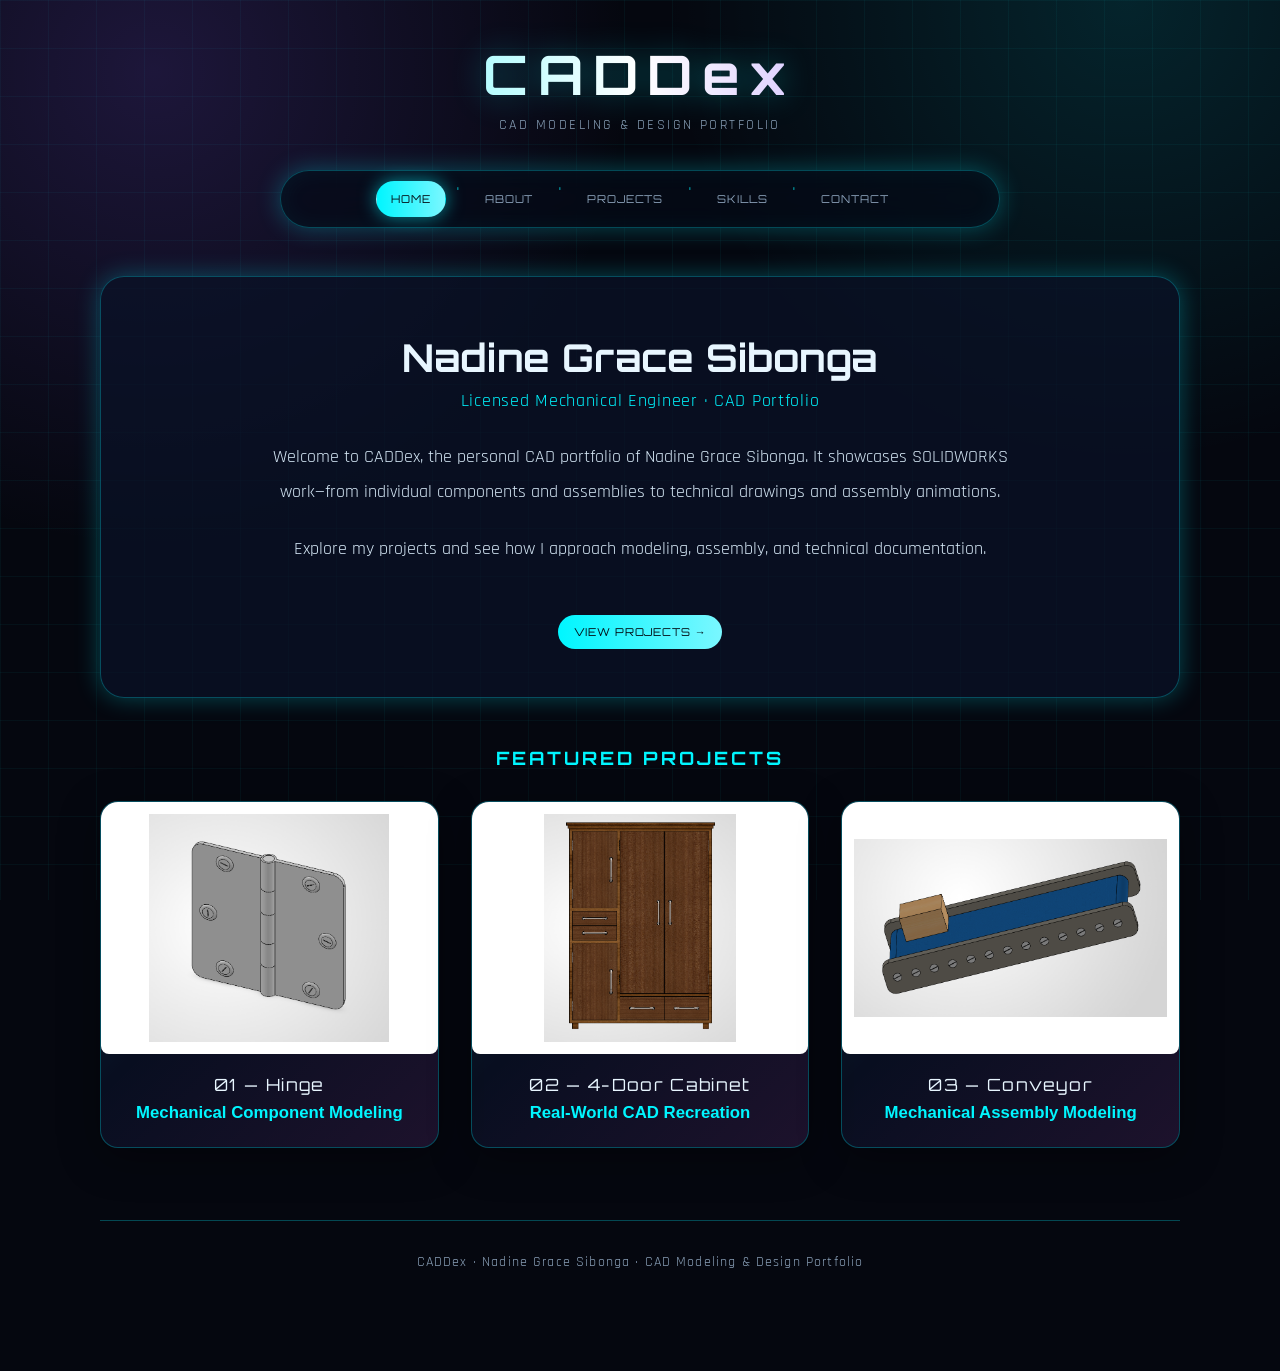
==== commit 0fcc3c44: "Help search engines associate CADDex with Nadine Grace Sibonga. Co-authored-by: Cursor <cursoragent@" ====
--- a/index.html
+++ b/index.html
@@ -3,8 +3,28 @@
 <head>
     <meta charset="UTF-8">
     <meta name="viewport" content="width=device-width, initial-scale=1">
-    <title>CADDex</title>
-    <link rel="stylesheet" href="static/style.css?v=47">
+    <title>Nadine Grace Sibonga · CADDex</title>
+    <meta name="description" content="CADDex is the CAD portfolio of Nadine Grace Sibonga, a licensed mechanical engineer. SOLIDWORKS parts, assemblies, drawings, and animations.">
+    <meta name="author" content="Nadine Grace Sibonga">
+    <link rel="canonical" href="https://eni-bit.github.io/caddex/">
+    <meta property="og:type" content="website">
+    <meta property="og:title" content="Nadine Grace Sibonga · CADDex">
+    <meta property="og:description" content="CAD portfolio of Nadine Grace Sibonga: SOLIDWORKS modeling, assemblies, technical drawings, and animations.">
+    <meta property="og:url" content="https://eni-bit.github.io/caddex/">
+    <meta property="og:image" content="https://eni-bit.github.io/caddex/static/about/profile.jpg">
+    <link rel="stylesheet" href="static/style.css?v=49">
+    <script type="application/ld+json">
+    {
+        "@context": "https://schema.org",
+        "@type": "Person",
+        "name": "Nadine Grace Sibonga",
+        "jobTitle": "Licensed Mechanical Engineer",
+        "url": "https://eni-bit.github.io/caddex/",
+        "image": "https://eni-bit.github.io/caddex/static/about/profile.jpg",
+        "alumniOf": "Technological Institute of the Philippines – Manila",
+        "knowsAbout": ["SOLIDWORKS", "CAD", "Mechanical Engineering", "Technical Drawings"]
+    }
+    </script>
 </head>
 <body data-page="home">
     <div class="site-wrap">
@@ -17,6 +37,8 @@
 
         <section id="home-panel">
             <div class="hero">
+                <h2>Nadine Grace Sibonga</h2>
+                <p class="hero-role">Licensed Mechanical Engineer · CAD Portfolio</p>
                 <div class="hero-copy" id="home-intro"></div>
                 <a class="back-button" href="index.html?tab=projects">View Projects →</a>
             </div>
@@ -33,8 +55,8 @@
                         <img id="about-photo" alt="Profile photo">
                     </div>
                 </div>
-                <p class="greeting" id="about-greeting"></p>
-                <p class="role" id="about-role"></p>
+                <p class="greeting" id="about-greeting">Hi, I'm Nadine Grace Sibonga.</p>
+                <p class="role" id="about-role">Licensed Mechanical Engineer | CAD Enthusiast</p>
                 <div id="about-me"></div>
             </article>
             <article class="story-block">
@@ -93,7 +115,7 @@
         <footer class="site-footer" id="site-footer"></footer>
     </div>
 
-    <script src="static/projects-data.js?v=47"></script>
-    <script src="static/portfolio.js?v=47"></script>
+    <script src="static/projects-data.js?v=49"></script>
+    <script src="static/portfolio.js?v=49"></script>
 </body>
 </html>
--- a/static/style.css
+++ b/static/style.css
@@ -151,19 +151,17 @@
     box-shadow: var(--glow);
 }
 
-.hero-kicker {
-    font-family: 'Orbitron', sans-serif;
-    font-size: 0.72rem;
-    letter-spacing: 0.22em;
-    text-transform: uppercase;
-    color: var(--cyan);
-    margin: 0 0 12px;
-}
-
 .hero h2 {
     font-family: 'Orbitron', sans-serif;
     font-size: clamp(1.6rem, 4vw, 2.4rem);
     margin: 0 0 8px;
+}
+
+.hero-role {
+    color: var(--cyan);
+    margin: 0 0 28px;
+    font-size: 1.12rem;
+    letter-spacing: 0.04em;
 }
 
 .hero-copy {
@@ -209,24 +207,6 @@
     color: #041018;
     background: linear-gradient(90deg, var(--cyan), #7af7ff);
     border-color: transparent;
-}
-
-.skills-grid {
-    display: grid;
-    grid-template-columns: repeat(auto-fill, minmax(220px, 1fr));
-    gap: 14px;
-}
-
-.skill-card {
-    padding: 22px 18px;
-    border: 1px solid var(--line);
-    border-radius: 16px;
-    background: var(--panel);
-    font-family: 'Orbitron', sans-serif;
-    font-size: 0.78rem;
-    letter-spacing: 0.08em;
-    text-transform: uppercase;
-    text-align: center;
 }
 
 .panel-title {
@@ -347,49 +327,11 @@
 
 .card-body { padding: 20px 20px 24px; position: relative; text-align: center; }
 
-.chip {
-    display: inline-block;
-    margin: 0 0 8px;
-    padding: 3px 8px;
-    font-size: 0.72rem;
-    letter-spacing: 0.12em;
-    text-transform: uppercase;
-    color: var(--cyan);
-    border: 1px solid rgba(0, 246, 255, 0.35);
-    border-radius: 999px;
-}
-
 .card h2 {
     margin: 0;
     font-size: 1.05rem;
     font-weight: 600;
     color: var(--cyan);
-}
-
-.card-meta {
-    margin: 6px 0 0;
-    color: var(--muted);
-}
-
-.empty-state {
-    grid-column: 1 / -1;
-    text-align: center;
-    color: var(--muted);
-    border: 1px dashed var(--line);
-    border-radius: 16px;
-    padding: 36px 16px;
-}
-
-.about-grid {
-    display: grid;
-    grid-template-columns: 280px 1fr;
-    gap: 36px;
-    align-items: center;
-    padding: 28px;
-    border: 1px solid var(--line);
-    border-radius: 24px;
-    background: var(--panel);
-    box-shadow: var(--glow);
 }
 
 .photo-frame {
@@ -422,19 +364,6 @@
     50% { opacity: 1; }
 }
 
-.about-copy h2 {
-    font-family: 'Rajdhani', sans-serif;
-    font-size: clamp(1.6rem, 3vw, 2.1rem);
-    margin: 0 0 6px;
-}
-
-.story-block .about-name {
-    font-size: 1.2rem;
-    margin: 0 0 6px;
-    text-align: center;
-    color: var(--cyan);
-}
-
 .story-block .greeting {
     font-size: 1.45rem;
     margin: 0 0 8px;
@@ -445,17 +374,6 @@
     color: var(--cyan);
     margin: 0 0 24px;
     text-align: center;
-}
-
-.about-copy p {
-    font-size: 1.15rem;
-    line-height: 1.7;
-    color: #d5e7f5;
-    margin: 0;
-}
-
-.about-grid.no-photo {
-    grid-template-columns: 1fr;
 }
 
 .card-details {
@@ -1192,19 +1110,6 @@
     text-align: left;
 }
 
-.skill-card span {
-    display: block;
-    color: var(--cyan);
-    font-size: 0.62rem;
-    margin-bottom: 8px;
-}
-
-.skill-card strong {
-    display: block;
-    font-weight: 600;
-    letter-spacing: 0.04em;
-}
-
 .intro {
     max-width: 720px;
     margin: 0 auto;
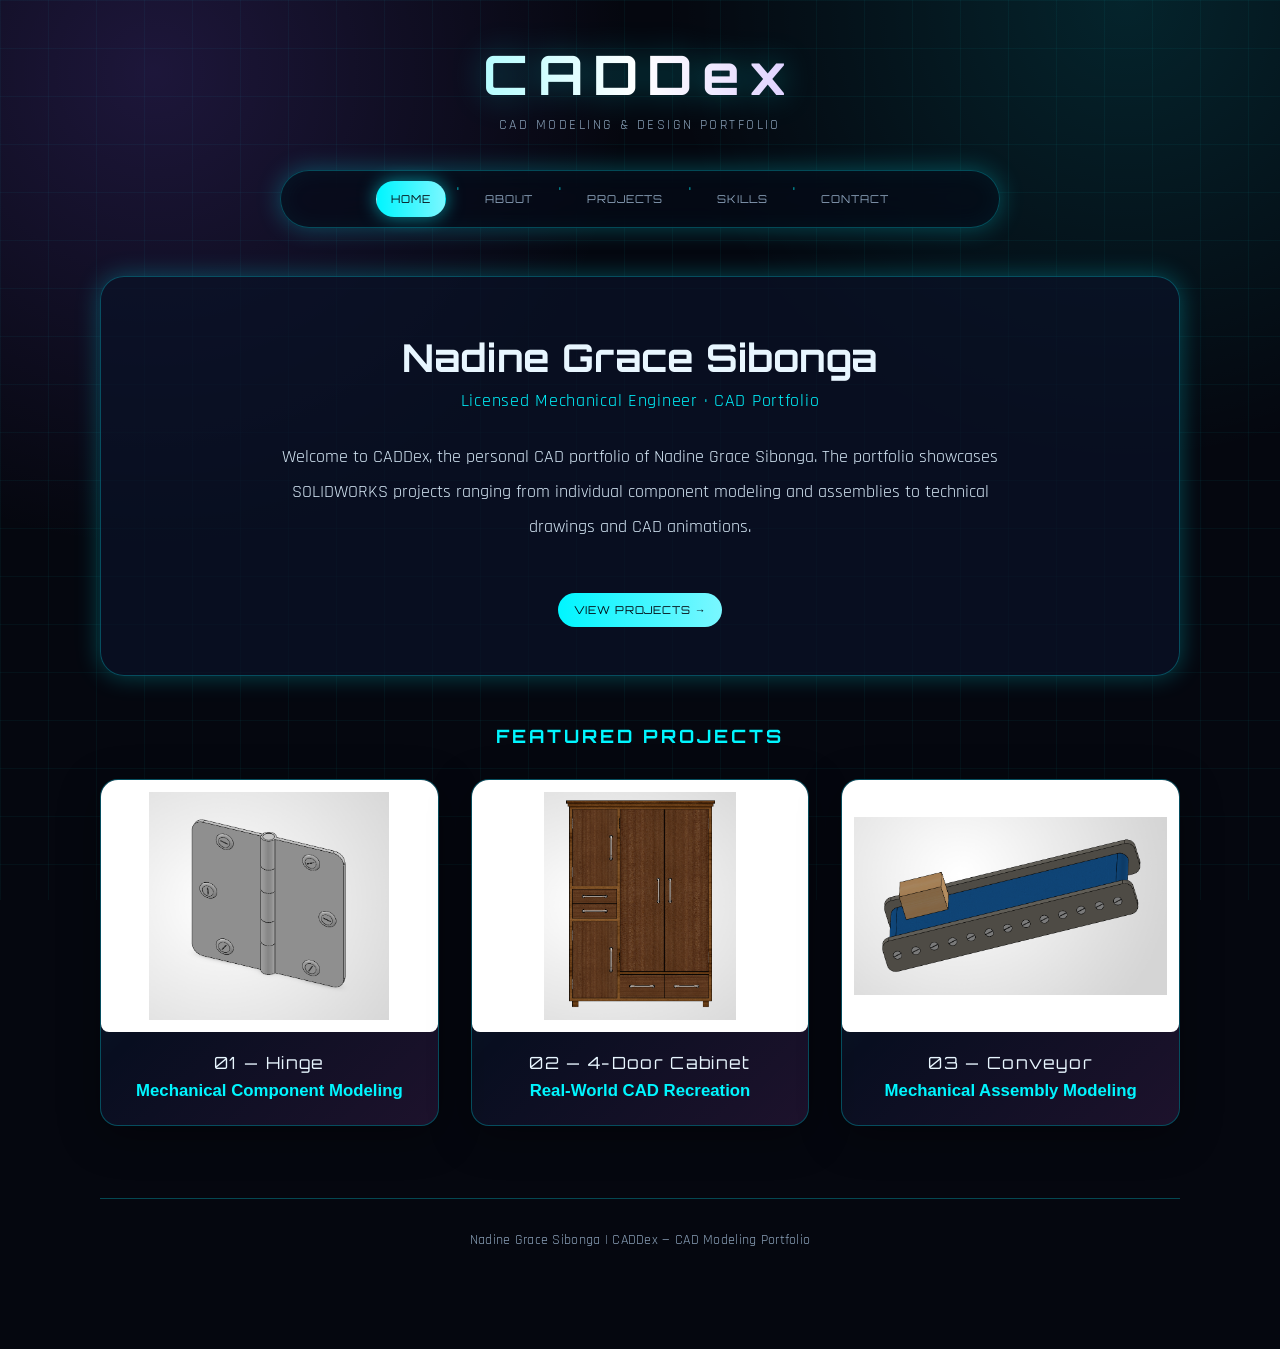
==== commit ba13f475: "Update homepage copy, tab titles, and the site-wide footer. Co-authored-by: Cursor <cursoragent@curs" ====
--- a/index.html
+++ b/index.html
@@ -3,16 +3,16 @@
 <head>
     <meta charset="UTF-8">
     <meta name="viewport" content="width=device-width, initial-scale=1">
-    <title>Nadine Grace Sibonga · CADDex</title>
+    <title>Nadine Grace Sibonga | CADDex — CAD Modeling Portfolio</title>
     <meta name="description" content="CADDex is the CAD portfolio of Nadine Grace Sibonga, a licensed mechanical engineer. SOLIDWORKS parts, assemblies, drawings, and animations.">
     <meta name="author" content="Nadine Grace Sibonga">
     <link rel="canonical" href="https://eni-bit.github.io/caddex/">
     <meta property="og:type" content="website">
-    <meta property="og:title" content="Nadine Grace Sibonga · CADDex">
+    <meta property="og:title" content="Nadine Grace Sibonga | CADDex — CAD Modeling Portfolio">
     <meta property="og:description" content="CAD portfolio of Nadine Grace Sibonga: SOLIDWORKS modeling, assemblies, technical drawings, and animations.">
     <meta property="og:url" content="https://eni-bit.github.io/caddex/">
     <meta property="og:image" content="https://eni-bit.github.io/caddex/static/about/profile.jpg">
-    <link rel="stylesheet" href="static/style.css?v=49">
+    <link rel="stylesheet" href="static/style.css?v=50">
     <script type="application/ld+json">
     {
         "@context": "https://schema.org",
@@ -115,7 +115,7 @@
         <footer class="site-footer" id="site-footer"></footer>
     </div>
 
-    <script src="static/projects-data.js?v=49"></script>
-    <script src="static/portfolio.js?v=49"></script>
+    <script src="static/projects-data.js?v=50"></script>
+    <script src="static/portfolio.js?v=50"></script>
 </body>
 </html>
--- a/static/style.css
+++ b/static/style.css
@@ -1178,7 +1178,7 @@
     text-align: center;
     color: var(--muted);
     font-size: 0.9rem;
-    letter-spacing: 0.08em;
+    letter-spacing: 0.02em;
 }
 
 .site-footer p { margin: 4px 0; }
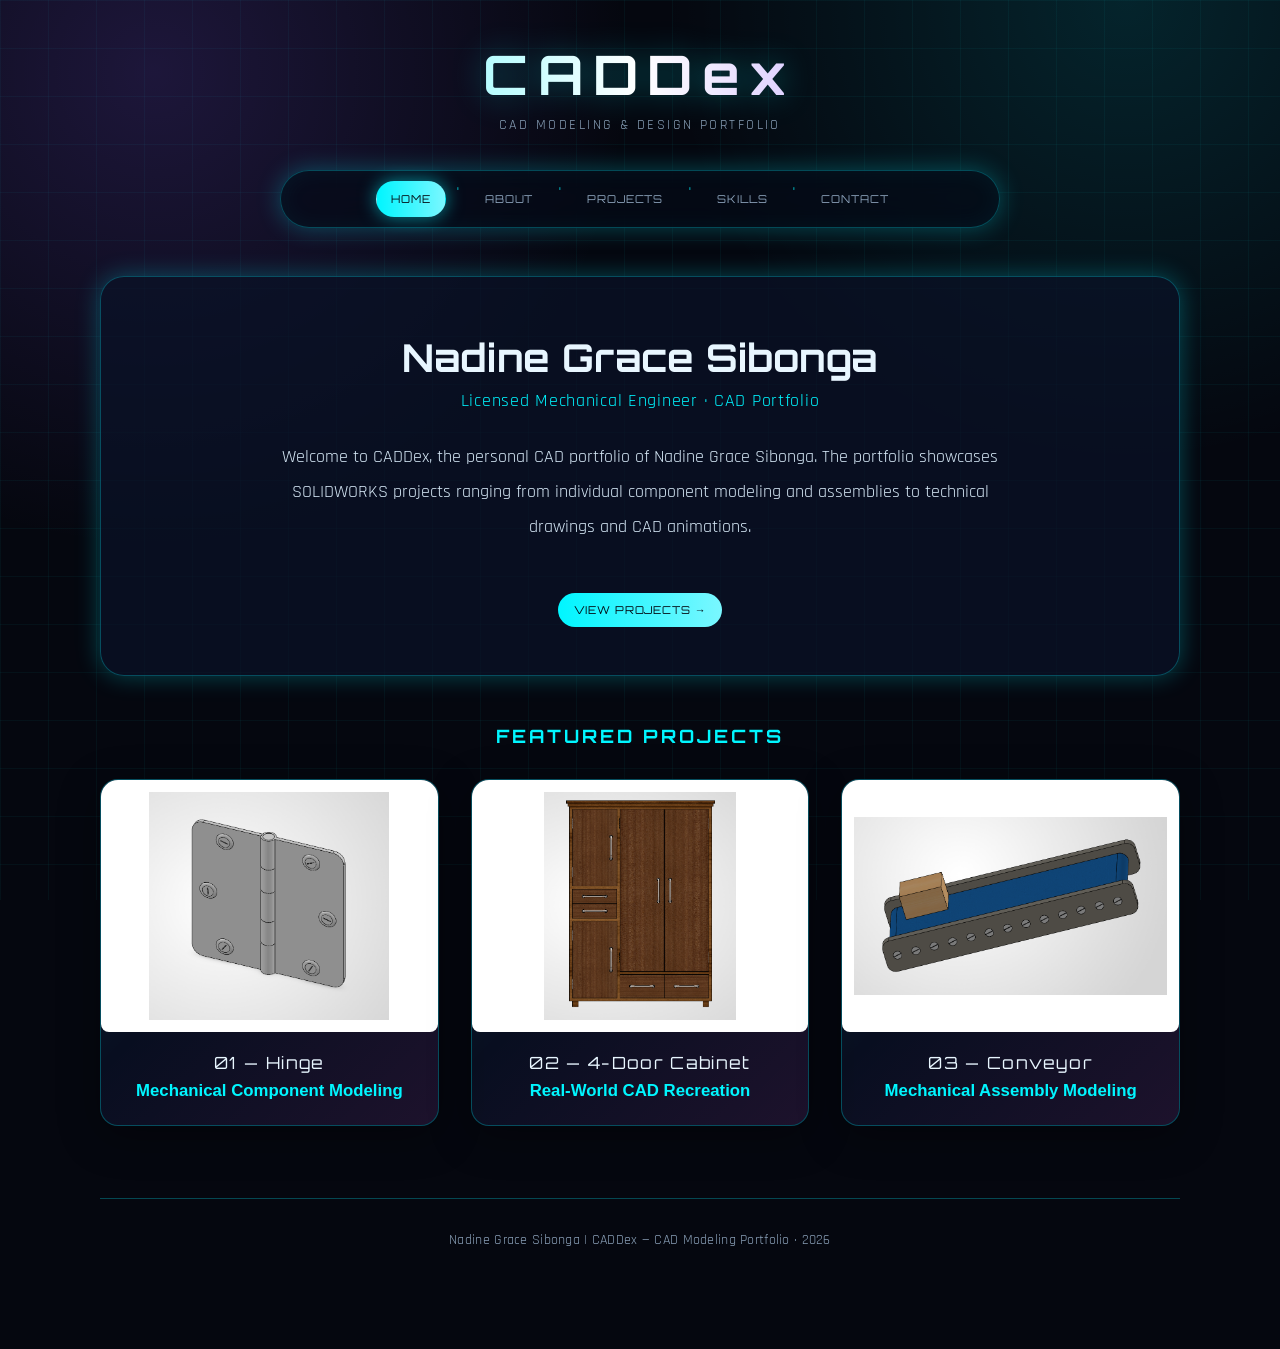
==== commit 20caf902: "Add 2026 to the site-wide footer. Co-authored-by: Cursor <cursoragent@cursor.com>" ====
--- a/index.html
+++ b/index.html
@@ -115,7 +115,7 @@
         <footer class="site-footer" id="site-footer"></footer>
     </div>
 
-    <script src="static/projects-data.js?v=50"></script>
-    <script src="static/portfolio.js?v=50"></script>
+    <script src="static/projects-data.js?v=51"></script>
+    <script src="static/portfolio.js?v=51"></script>
 </body>
 </html>
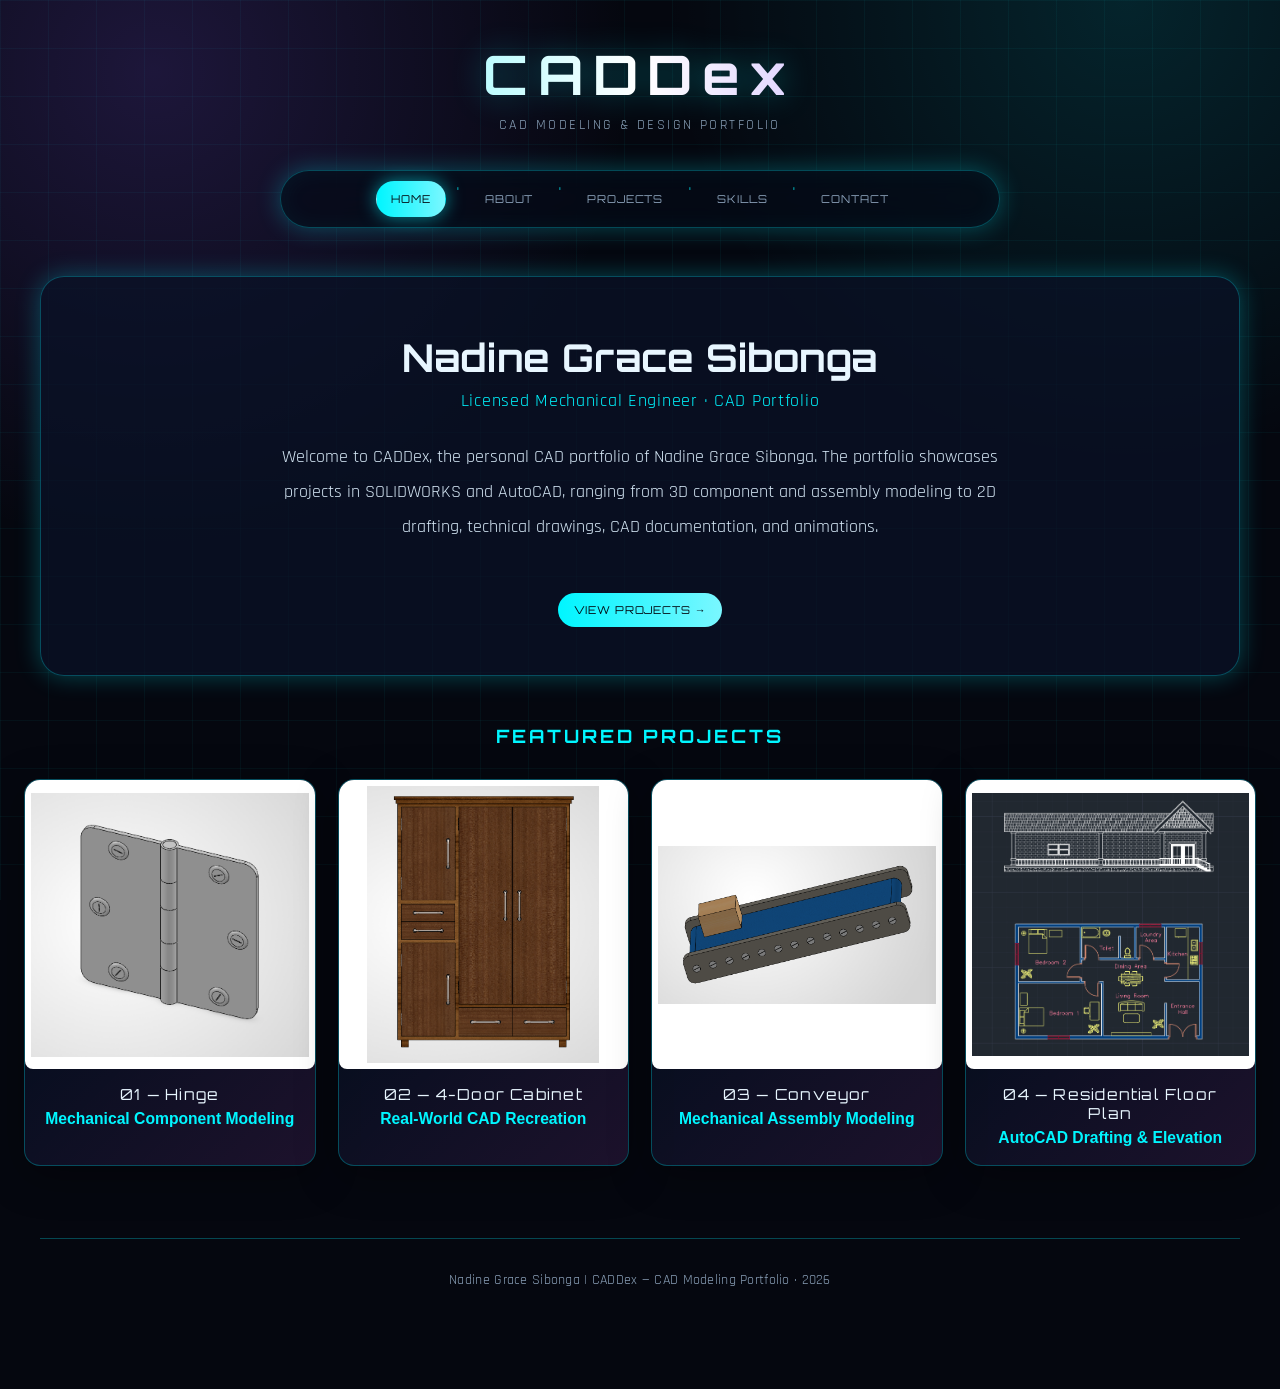
==== commit cc2d0df8: "Add the AutoCAD floor plan project and refresh site copy. Publish the new Residential Floor Plan pag" ====
--- a/index.html
+++ b/index.html
@@ -12,7 +12,7 @@
     <meta property="og:description" content="CAD portfolio of Nadine Grace Sibonga: SOLIDWORKS modeling, assemblies, technical drawings, and animations.">
     <meta property="og:url" content="https://eni-bit.github.io/caddex/">
     <meta property="og:image" content="https://eni-bit.github.io/caddex/static/about/profile.jpg">
-    <link rel="stylesheet" href="static/style.css?v=50">
+    <link rel="stylesheet" href="static/style.css?v=59">
     <script type="application/ld+json">
     {
         "@context": "https://schema.org",
@@ -115,7 +115,7 @@
         <footer class="site-footer" id="site-footer"></footer>
     </div>
 
-    <script src="static/projects-data.js?v=51"></script>
-    <script src="static/portfolio.js?v=51"></script>
+    <script src="static/projects-data.js?v=69"></script>
+    <script src="static/portfolio.js?v=61"></script>
 </body>
 </html>
--- a/static/style.css
+++ b/static/style.css
@@ -38,7 +38,7 @@
 }
 
 .site-wrap {
-    width: min(1080px, calc(100% - 40px));
+    width: min(1200px, calc(100% - 40px));
     margin: 0 auto;
     padding: 40px 0 96px;
 }
@@ -67,6 +67,14 @@
 #skills-panel > *,
 #contact-panel > * {
     width: 100%;
+}
+
+#home-panel > .content,
+#projects-panel > .content {
+    width: min(1480px, calc(100vw - 48px));
+    max-width: min(1480px, calc(100vw - 48px));
+    margin-left: calc(50% - min(740px, 50vw - 24px));
+    margin-right: auto;
 }
 
 .brand {
@@ -221,9 +229,47 @@
 
 .content {
     display: grid;
-    grid-template-columns: repeat(auto-fill, minmax(260px, 1fr));
-    gap: 32px;
+    grid-template-columns: repeat(4, minmax(0, 1fr));
+    gap: 22px;
+    width: min(1480px, calc(100vw - 48px));
+    max-width: min(1480px, calc(100vw - 48px));
+    min-width: 0;
+    margin: 0 auto;
+    margin-left: calc(50% - min(740px, 50vw - 24px));
     justify-content: center;
+    justify-items: stretch;
+}
+
+.content .card {
+    border-radius: 16px;
+    min-width: 0;
+}
+
+.content .card-media {
+    aspect-ratio: 1 / 1;
+}
+
+.content .card-media img {
+    padding: 6px;
+}
+
+.content .card-body {
+    padding: 16px 16px 18px;
+}
+
+.content .card h2 {
+    font-size: 0.98rem;
+}
+
+.content .project-index {
+    font-size: 0.95rem;
+    margin-bottom: 6px;
+}
+
+.content .card-summary {
+    margin-top: 10px;
+    font-size: 0.82rem;
+    line-height: 1.45;
 }
 
 .card {
@@ -249,6 +295,16 @@
     transform: translateY(-6px);
     border-color: var(--cyan);
     box-shadow: 0 16px 40px rgba(0, 246, 255, 0.16);
+}
+
+.card-soon {
+    border-style: dashed;
+}
+
+.card-soon:hover {
+    transform: none;
+    border-color: var(--line);
+    box-shadow: 0 10px 40px rgba(0, 0, 0, 0.35);
 }
 
 .card-link {
@@ -1215,6 +1271,18 @@
     color: #041018;
 }
 
+@media (max-width: 900px) {
+    .content,
+    #home-panel > .content,
+    #projects-panel > .content {
+        grid-template-columns: repeat(2, minmax(0, 1fr));
+        width: 100%;
+        max-width: 720px;
+        margin-left: auto;
+        margin-right: auto;
+    }
+}
+
 @media (max-width: 800px) {
     .gallery-grid { grid-template-columns: repeat(2, minmax(0, 1fr)); }
     .parts-grid,
@@ -1227,6 +1295,7 @@
 }
 
 @media (max-width: 520px) {
+    .content { grid-template-columns: 1fr; }
     .gallery-grid { grid-template-columns: minmax(0, 1fr); }
     .parts-grid > * {
         flex: 1 1 calc((100% - 20px) / 3);
